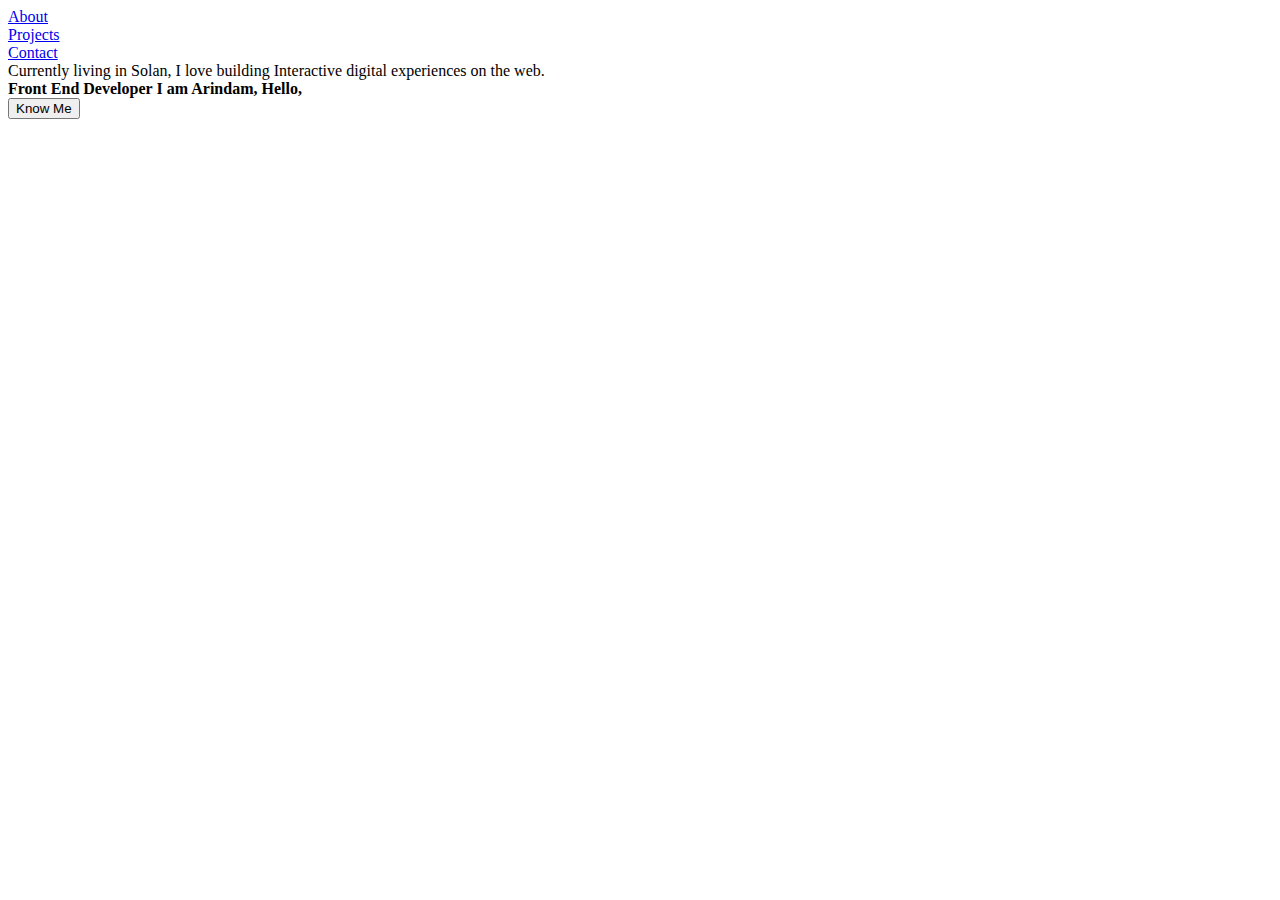
==== index.html @ 68d2d55a "Add files via upload" ====
<!DOCTYPE html>
<html>

<head>
    <meta charset="utf-8" />
    <meta name="viewport" content="initial-scale=1, width=device-width" />
    <link rel="stylesheet" href="./static/Main.css" />
</head>

<body>

    <div class="about-and-stuff-1">
        <div class="animation">
            <div class="about-1"><a href="About-me.html">About</a></div>
            <div class="projects-1"><a href="Projects.html">Projects</a></div>
            <div class="contact-1"><a href="Contact-me.html">Contact</a></div>
        </div>
    </div>

    <div class="main-frame-2">
        <div class="animation-2">
            <div class="main-text">
                <div class="currently-living-in-container">
                    <span>Currently living in Solan, I love building </span>
                    <span class="interactive">Interactive </span>
                    <span>digital experiences on the web.</span>
                </div>
                <b class="front-end-developer">Front End Developer</b>
                <b class="i-am-arindam-container">
                    <span>I am </span>
                    <span class="interactive">Arindam,</span>
                </b>
                <b class="hello">Hello,</b>
            </div>
        </div>
        <div class="know-me-position">
            <div class="animation-4">
                <button onclick="window.location.href='About-me.html';" class="up">Know Me</button>
            </div>
        </div>
    </div>
</body>

</html>
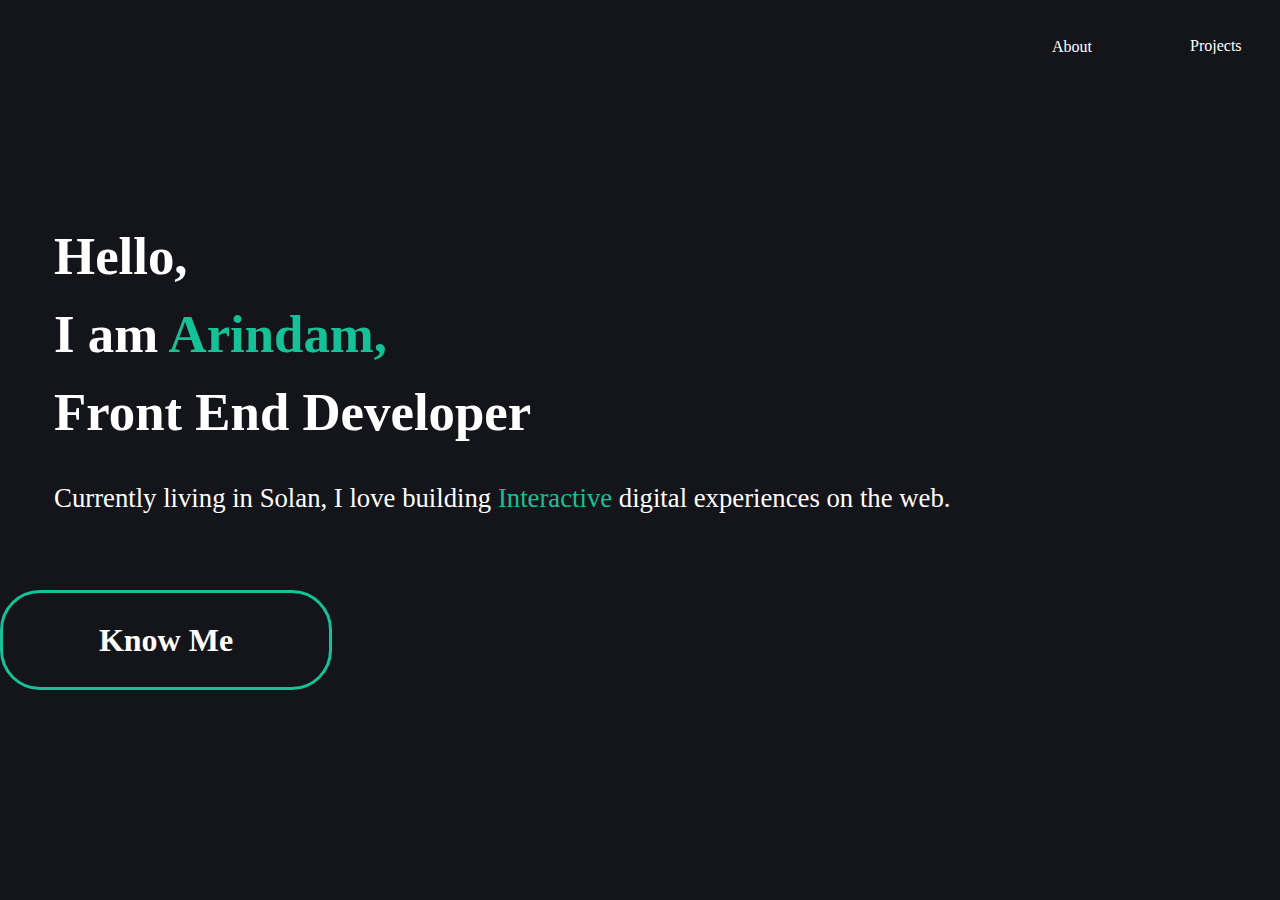
==== commit 04a5e893: "meta" ====
--- a/index.html
+++ b/index.html
@@ -3,7 +3,8 @@
 
 <head>
     <meta charset="utf-8" />
-    <meta name="viewport" content="initial-scale=1, width=device-width" />
+    <meta name="viewport" content="width=device-width, initial-scale=1.0">
+    <!-- <meta name="viewport" content="initial-scale=1, width=device-width" /> -->
     <link rel="stylesheet" href="./static/Main.css" />
 </head>
 
--- a/static/Main.css
+++ b/static/Main.css
@@ -0,0 +1,811 @@
+body 
+{
+  margin: 0;
+  line-height: normal;
+}
+
+*
+{
+  background-color: var(--color-bg);
+}
+.main-frame
+{
+  max-width: 100%;
+  max-height: fit-content;
+}
+
+:root {
+  /* fonts */
+  --font-montserrat: Montserrat;
+
+  /* font sizes */
+  --font-size-45xl: 3.3rem;
+  --font-size-5xl: 1.1rem;
+  --font-size-11xl: 1.1rem;
+
+  /* Colors */
+  --color-white: #fff;
+  --color-mediumaquamarine: #15c196;
+  --color-black: #000;
+  --color-bg: #14141b;
+}
+
+.header
+{
+  display: flex;
+}
+
+.about-and-stuff-1
+{
+  color: var(--color-mediumaquamarine);
+  display: flex;
+  flex-direction: row;
+  padding-left: 7rem;
+  right: 0;
+  bottom: 0;
+  top: 0;
+  max-width: 100%;
+  max-height: 100%;
+}
+
+.about-1 a
+{
+  position: relative;
+  color: white;
+  max-width: 100%;
+  top: 37.9px;
+  left: 940px;
+  font-family: var(--font-montserrat);
+}
+
+.projects-1 a
+{
+  position: relative;
+  color: white;
+  max-width: 100%;
+  max-height: 100%;
+  left: 1078px;
+  top: 19px;
+  font-family: var(--font-montserrat);
+}
+
+.contact-1 a
+{
+  position: relative;
+  color: white;
+  max-width: 100%;
+  max-height: 100%;
+  left: 77rem;
+  right: 0px;
+  top: 0px;
+  bottom: 0px;
+  font-family: var(--font-montserrat);
+}
+.sharma
+{
+  color: var(--color-mediumaquamarine);
+  position: relative;
+  max-width: 100%;
+  max-height: 100%;
+  left: 77px;
+  top: 32.5px;
+  right: auto;
+  font-family: var(--font-montserrat);
+  font-weight: 800;
+  font-style: normal;
+}
+.arindam
+{
+  color: var(--color-white);
+  position: relative;
+  max-width: 100%;
+  max-height: 100%;
+  right: 59px;
+  top: 32px;
+  font-family: var(--color-mediumaquamarine);
+  font-weight: 800;
+}
+
+.interactive 
+{
+  color: var(--color-mediumaquamarine);
+}
+
+.currently-living-in-container 
+{
+  position: absolute;
+  top: 16.06rem;
+  left: 0;
+  font-size: 1.67rem;
+}
+
+.front-end-developer, .i-am-arindam-container 
+{
+  position: absolute;
+  top: 9.75rem;
+  left: 0;
+}
+
+.i-am-arindam-container 
+{
+  top: 4.88rem;
+}
+
+.hello {
+  position: absolute;
+  top: 0;
+  right: 1;
+  left: 0;
+}
+
+.main-text {
+  position: absolute;
+  top: 10.75rem;
+  left: 3.38rem;
+  width: 81.5rem;
+  height: 18.5rem;
+  font-size: var(--font-size-45xl);
+}
+
+.button-child 
+{
+  position: absolute;
+  top: 0;
+  left: 0;
+  border-radius: 20px;
+  border: 1px solid var(--color-mediumaquamarine);
+  box-sizing: border-box;
+  width: 25rem;
+  height: 6.25rem;
+}
+
+.lets-get-in 
+{
+  position: absolute;
+  top: 2.38rem;
+  left: 6.31rem;
+  font-weight: 900;
+}
+
+.button 
+{
+  position: absolute;
+  top: 33.06rem;
+  left: 3.2rem;
+  width: 10rem;
+  height: 1.25rem;
+  font-size: 1.25rem;
+}
+
+.main-frame-2 
+{
+  position: relative;
+  background-color: #14141b;
+  width: 100%;
+  height: 40.6rem;
+  overflow: hidden;
+  text-align: center;
+  font-size: var(--font-size-11xl);
+  color: var(--color-white);
+  font-family: var(--font-montserrat);
+}
+
+.animation 
+{
+  animation: 3s anim-up ease-in none;
+}
+
+@keyframes anim-up {
+  0% {
+    opacity: 0;
+    transform: translateY(80%);
+  }
+  20% {
+    opacity: 0;
+  }
+  50% {
+    opacity: 1;
+    transform: translateY(0%);
+  }
+  100% {
+    opacity: 1;
+    transform: translateY(0%);
+  }
+}
+
+.animation-2 {
+  animation: 2s anim-zoom ease-out none;
+}
+
+@keyframes anim-zoom 
+{
+  0% {
+    opacity: 0;
+    transform: translateY(100%);
+  }
+  20% {
+    opacity: 0;
+  }
+  50% {
+    opacity: 1;
+    transform: translateY(0%);
+  }
+  100% {
+    opacity: 1;
+    transform: translateY(0%);
+  }
+}
+
+.animation-3 
+{
+  animation: 2s anim-lineup ease-out none;
+}
+
+@keyframes anim-lineup {
+  0% {
+    opacity: 0;
+    transform: translateX(1.1rem);
+  }
+  20% {
+    opacity: 0;
+  }
+  50% {
+    opacity: 1;
+    transform: translateX(0%);
+  }
+  100% {
+    opacity: 1;
+    transform: translateX(0%);
+  }
+}
+
+a 
+{
+  color: #ffffff;
+  position: relative;
+  text-decoration: none;
+}
+
+a::before 
+{
+  content: '';
+  position: absolute;
+  width: 100%;
+  height: 4px;
+  border-radius: 4px;
+  background-color: #15c196;
+  bottom: 0;
+  left: 0;
+  transform-origin: right;
+  transform: scaleX(0);
+  transition: transform .3s ease-in-out;
+}
+
+a:hover::before 
+{
+  transform-origin: left;
+  transform: scaleX(1);
+}
+
+.know-me-position
+{
+  max-width: 100%;
+  max-height: 100%;
+  padding-top: 29rem;
+  padding-right: 66rem;
+}
+.up:hover,
+.up:focus 
+{
+  box-shadow: inset 0 -4.25em 0 0 var(--color-mediumaquamarine);
+}
+
+/*---------------------------------------------------------------------------------------------------*/
+
+/*About Me Section*/
+
+body {
+  margin: 0;
+  line-height: normal;
+}
+
+:root {
+  /* fonts */
+  --font-montserrat: Montserrat;
+
+  /* font sizes */
+  --font-size-13xl: 2rem;
+  --font-size-5xl: 1.5rem;
+  --font-size-77xl: 6rem;
+
+  /* Colors */
+  --color-white: #fff;
+  --color-mediumaquamarine: #15c196;
+
+  /* Border radiuses */
+  --br-26xl: 45px;
+}
+
+.projects-position
+{
+  position: absolute;
+  max-width: 100%;
+  max-height: 100%;
+  left: 53rem;
+  bottom: 0;
+  top: 0.1rem;
+}
+
+.home-position
+{
+  position: inherit;
+  max-width: 100%;
+  max-height: 100%;
+  left: 2rem;
+}
+
+.contact,
+.home,
+.projects {
+  position: absolute;
+  top: 0;
+  font-weight: 300;
+  max-width: 100%;
+  max-height: 5rem;
+}
+.home {
+  left: 0;
+  top: 0;
+  color: white;
+}
+.contact,
+.projects 
+{
+  left: 16.81rem;
+  right: 0;
+  color: white;
+}
+.contact {
+  left: 34.94rem;
+  color: white;
+}
+
+.about-and-stuff,
+.header 
+{
+  position: absolute;
+  width: 50.88rem;
+  height: 0.81rem;
+  align-self: center;
+}
+
+.about-and-stuff 
+{
+  top: 0;
+  left: 0;
+}
+
+.header 
+{
+  top: 2rem;
+  left: 27.5rem;
+  align-self: center;
+}
+
+.me 
+{
+  color: var(--color-mediumaquamarine);
+}
+
+.about-me1 
+{
+  position: relative;
+  top: 0.38rem;
+  left: 0;
+  display: inline-block;
+  width: 34.25rem;
+  height: 5.81rem;
+}
+
+.arindam
+{
+  margin-block-start: 0;
+  margin-block-end: 15px;
+}
+
+.sharma 
+{
+  margin: 0;
+  margin-block-end: 20px;
+  padding-right: 10rem;
+  top: 0;
+  max-width: 100%;
+}
+
+.arindam-sharma 
+{
+  top: 0rem;
+  bottom: 0;
+  left: 1rem;
+  opacity: 0.0; /*opacity 0 hai isko 0.03 krne pe dikhega*/
+  max-width: 100%;
+  max-height: 100%;
+}
+
+.about-me 
+{
+  position: absolute;
+  top: 20.56rem;
+  left: 50.94rem;
+  width: 34.25rem;
+  height: 16rem;
+  font-size: var(--font-size-77xl);
+}
+
+.about-me2 
+{
+  position: relative;
+  top: 1;
+  left: 0;
+  max-height: 100%;
+  max-width: 100%;
+  margin: auto;
+}
+
+.i-am-second-container 
+{
+  position: relative;
+  top: 0.25rem;
+  left: 65px;
+  font-size: var(--font-size-5xl);
+  font-weight: 100;
+  font-style: normal;
+}
+
+.info 
+{
+  position: relative;
+  top: 9.94rem;
+  left: 9.1rem;
+  width: 35.56rem;
+  height: 29.38rem;
+  text-align: left;
+  font-size: 2rem;
+}
+
+button 
+{
+  position: relative;
+  background:none;
+  top: 4.5rem;
+  left: 0rem;
+  width: 20.75rem;
+  height: 6.25rem;
+  font-size: var(--font-size-13xl);
+  font-family: var(--font-montserrat);
+  color: var(--color-white);
+  animation: .4s anim-colorchange ease-in-out none;
+  font-weight: 700;
+  border-radius: 40px;
+  transition: .4s ease-in;
+  border-color: #15c196;
+  border: solid var(--color-mediumaquamarine);
+  z-index: 0;
+}
+
+button::before,
+button::after
+{
+  position: absolute;
+  content: "";
+}
+
+.btn-1:hover
+{
+  box-shadow: inset -10em 0 0 0
+  #15c196, inset 10em 0 0 0 #15c196;  
+}
+
+.main-frame {
+  position: relative;
+  background-color: #14141b;
+  width: 100%;
+  height: 45.5rem;
+  overflow: hidden;
+  text-align: center;
+  font-size: var(--font-size-5xl);
+  color: var(--color-white);
+  font-family: var(--font-montserrat);
+}
+
+.animation-4 
+{
+  animation: 1s anim-upp ease-out none;
+}
+
+@keyframes anim-upp 
+{
+  0% {
+    opacity: 0;
+    transform: translateX(5%);
+  }
+  20% {
+    opacity: 0;
+  }
+  50% {
+    opacity: 1;
+    transform: translateX(0%);
+  }
+  100% {
+    opacity: 1;
+    transform: translateX(0%);
+  }
+}
+
+.slide:hover,
+.slide:focus 
+{
+  box-shadow: inset 11.5em 0 0 0 var(--color-mediumaquamarine);
+}
+
+/*---------------------------------------------------------------------------------------------------*/
+
+/*Contact Me*/
+
+.contact,
+.home,
+.projects {
+  position: absolute;
+  top: 0;
+  font-weight: 300;
+}
+.home {
+  left: 0;
+}
+.contact,
+.projects {
+  left: 17.44rem;
+}
+.contact {
+  left: 34.94rem;
+}
+.about-and-stuff,
+.header {
+  position: absolute;
+  width: 40.88rem;
+  height: 1.81rem;
+}
+.about-and-stuff {
+  top: 0;
+  left: 0;
+}
+.header {
+  top: 2.81rem;
+  left: 24.56rem;
+}
+.lets-get-in {
+  position: absolute;
+  top: 0;
+  left: 0;
+  font-weight: 600;
+}
+.either-by {
+  color: #a7a7a7;
+}
+.span {
+  color: var(--color-white);
+}
+.email {
+  color: var(--color-mediumaquamarine);
+}
+.either-by-email-or-through-my {
+  margin: 0;
+}
+.social-media {
+  margin: 0;
+  color: var(--color-mediumaquamarine);
+}
+.either-by-email-container {
+  position: absolute;
+  top: 3.38rem;
+  left: 0;
+  font-weight: 500;
+  text-align: left;
+  color: #a2a2a2;
+}
+.lets-get-in-touch {
+  position: absolute;
+  top: 18.63rem;
+  left: 9.44rem;
+  width: 22.94rem;
+  height: 7rem;
+}
+.location {
+  font-weight: 600;
+}
+.location-waknaghat-himachal-container {
+  position: absolute;
+  top: 0;
+  left: 0;
+}
+.email-arindamsharma693gmail,
+.phone-8580705992 {
+  position: absolute;
+  top: 3.56rem;
+  left: 0;
+}
+.phone-8580705992 {
+  top: 7.13rem;
+}
+.language-english-hindi-container {
+  position: absolute;
+  top: 10.69rem;
+  left: 0;
+}
+.location-and-stuff {
+  position: absolute;
+  top: 18.0rem;
+  left: 48rem;
+  width: 30.81rem;
+  height: 12.5rem;
+  text-align: left;
+}
+.contact-me1 {
+  position: absolute;
+  top: 0;
+  left: 0;
+  background-color: #14141b;
+  width: 90rem;
+  height: 64rem;
+  overflow: hidden;
+}
+.contact-me {
+  position: relative;
+  width: 100%;
+  height: 64rem;
+  text-align: center;
+  font-size: var(--font-size-5xl);
+  color: var(--color-white);
+  font-family: var(--font-montserrat);
+}
+
+.pulse:hover, 
+.pulse:focus {
+  animation: pulse 1s;
+  box-shadow: 0 0 0 2em transparent;
+}
+
+@keyframes pulse 
+{
+  0% 
+  { 
+    box-shadow: 0 0 0 0 var(--color-mediumaquamarine); 
+  }
+  
+}
+.btn-pulse-position
+{
+  max-height: 100%;
+  max-height: 100%;
+  padding-top: 31rem;
+  padding-right: 3rem;
+}
+
+.main-frame-1 
+{
+  position: relative;
+  background-color: #14141b;
+  width: 100%;
+  height: 45.5rem;
+  overflow: hidden;
+  text-align: center;
+  font-size: var(--font-size-5xl);
+  color: var(--color-white);
+  font-family: var(--font-montserrat);
+}
+
+/*---------------------------------------------------------------------------------------------------*/
+
+/*Projects Page*/
+
+
+.projects2 {
+  color: #15c196;
+}
+.my-projects {
+  position: absolute;
+  top: 7.5rem;
+  left: 19.5rem;
+  font-weight: 800;
+  text-align: left;
+}
+.about,
+.contact,
+.home {
+  position: absolute;
+  top: 0;
+  font-weight: 300;
+}
+.home {
+  left: 0;
+}
+.about,
+.contact {
+  left: 18.13rem;
+}
+.contact {
+  left: 36.19rem;
+}
+.about-and-stuff,
+.header {
+  position: absolute;
+  width: 42.13rem;
+  height: 1.81rem;
+}
+.about-and-stuff {
+  top: 0;
+  left: 0;
+  position: relative;
+}
+.header {
+  top: 2.81rem;
+  left: 8.4rem;
+  font-size: var(--font-size-5xl);
+}
+.welcome-to-my {
+  margin: 0;
+  align-self: center;
+}
+.welcome-to-my-container {
+  position: absolute;
+  top: 12.94rem;
+  left: 0.88rem;
+  right: 31rem;
+  font-size: 1.25rem;
+}
+.projects1 {
+  position: absolute;
+  top: 0;
+  left: 0;
+  background-color: #14141b;
+  width: 90rem;
+  height: 64rem;
+  overflow: hidden;
+}
+.projects {
+  position: relative;
+  width: 100%;
+  height: 64rem;
+  text-align: center;
+  font-size: 2.5rem;
+  color: var(--color-white);
+  font-family: var(--font-montserrat);
+}
+
+.animation-5
+{
+  transition: 3s anim-lineupsmooth ease-in-out none;
+}
+
+@keyframes anim-lineupsmooth 
+{
+  0%
+  {
+    opacity: 0;
+    transform: translateY(10%);
+  }  
+  20%
+  {
+    opacity: 0;
+  }
+  50%
+  {
+    opacity: 1;
+    transform: translateY(0%);
+  }
+  100%
+  {
+    opacity: 1;
+    transform: translateY(0%);
+  }
+}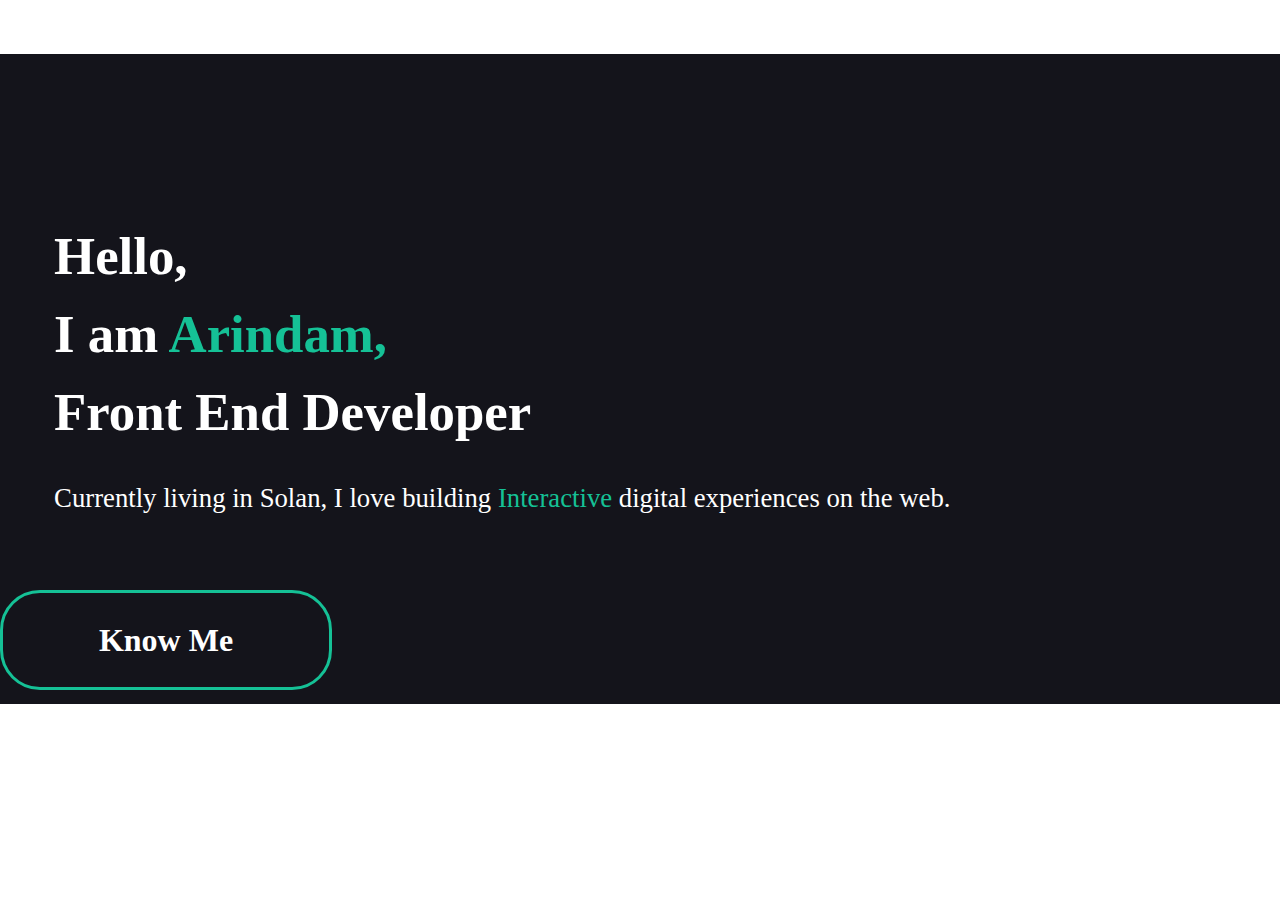
==== commit 92b00f4d: "main" ====
--- a/index.html
+++ b/index.html
@@ -4,7 +4,6 @@
 <head>
     <meta charset="utf-8" />
     <meta name="viewport" content="width=device-width, initial-scale=1.0">
-    <!-- <meta name="viewport" content="initial-scale=1, width=device-width" /> -->
     <link rel="stylesheet" href="./static/Main.css" />
 </head>
 
--- a/static/Main.css
+++ b/static/Main.css
@@ -1,17 +1,24 @@
-body 
-{
-  margin: 0;
-  line-height: normal;
-}
-
-*
-{
-  background-color: var(--color-bg);
-}
-.main-frame
-{
-  max-width: 100%;
-  max-height: fit-content;
+@media only screen and (max-width: 600px) 
+{  
+  body 
+  {
+    margin: 0;
+    line-height: normal;
+  }
+}
+
+@media only screen and (max-width: 600px)
+{
+  *
+  {
+    box-sizing: border-box;
+    background-color: var(--color-bg);
+  }
+  .main-frame
+  {
+    max-width: 100%;
+    max-height: fit-content;
+  }
 }
 
 :root {
@@ -45,7 +52,7 @@
   bottom: 0;
   top: 0;
   max-width: 100%;
-  max-height: 100%;
+  max-height: auto;
 }
 
 .about-1 a
@@ -53,6 +60,7 @@
   position: relative;
   color: white;
   max-width: 100%;
+  max-height: auto;
   top: 37.9px;
   left: 940px;
   font-family: var(--font-montserrat);
@@ -63,7 +71,7 @@
   position: relative;
   color: white;
   max-width: 100%;
-  max-height: 100%;
+  max-height: auto;
   left: 1078px;
   top: 19px;
   font-family: var(--font-montserrat);
@@ -74,7 +82,7 @@
   position: relative;
   color: white;
   max-width: 100%;
-  max-height: 100%;
+  max-height: auto;
   left: 77rem;
   right: 0px;
   top: 0px;
@@ -86,7 +94,7 @@
   color: var(--color-mediumaquamarine);
   position: relative;
   max-width: 100%;
-  max-height: 100%;
+  max-height: auto;
   left: 77px;
   top: 32.5px;
   right: auto;
@@ -99,7 +107,7 @@
   color: var(--color-white);
   position: relative;
   max-width: 100%;
-  max-height: 100%;
+  max-height: auto;
   right: 59px;
   top: 32px;
   font-family: var(--color-mediumaquamarine);
@@ -157,6 +165,8 @@
   box-sizing: border-box;
   width: 25rem;
   height: 6.25rem;
+  max-width: 100%;
+  max-height: auto;
 }
 
 .lets-get-in 
@@ -290,7 +300,7 @@
 .know-me-position
 {
   max-width: 100%;
-  max-height: 100%;
+  max-height: auto;
   padding-top: 29rem;
   padding-right: 66rem;
 }
@@ -330,7 +340,7 @@
 {
   position: absolute;
   max-width: 100%;
-  max-height: 100%;
+  max-height: auto;
   left: 53rem;
   bottom: 0;
   top: 0.1rem;
@@ -340,7 +350,7 @@
 {
   position: inherit;
   max-width: 100%;
-  max-height: 100%;
+  max-height: auto;
   left: 2rem;
 }
 
@@ -429,7 +439,7 @@
   left: 1rem;
   opacity: 0.0; /*opacity 0 hai isko 0.03 krne pe dikhega*/
   max-width: 100%;
-  max-height: 100%;
+  max-height: auto;
 }
 
 .about-me 
@@ -447,7 +457,7 @@
   position: relative;
   top: 1;
   left: 0;
-  max-height: 100%;
+  max-height: auto;
   max-width: 100%;
   margin: auto;
 }
@@ -685,8 +695,8 @@
 }
 .btn-pulse-position
 {
-  max-height: 100%;
-  max-height: 100%;
+  max-height: auto;
+  max-height: auto;
   padding-top: 31rem;
   padding-right: 3rem;
 }
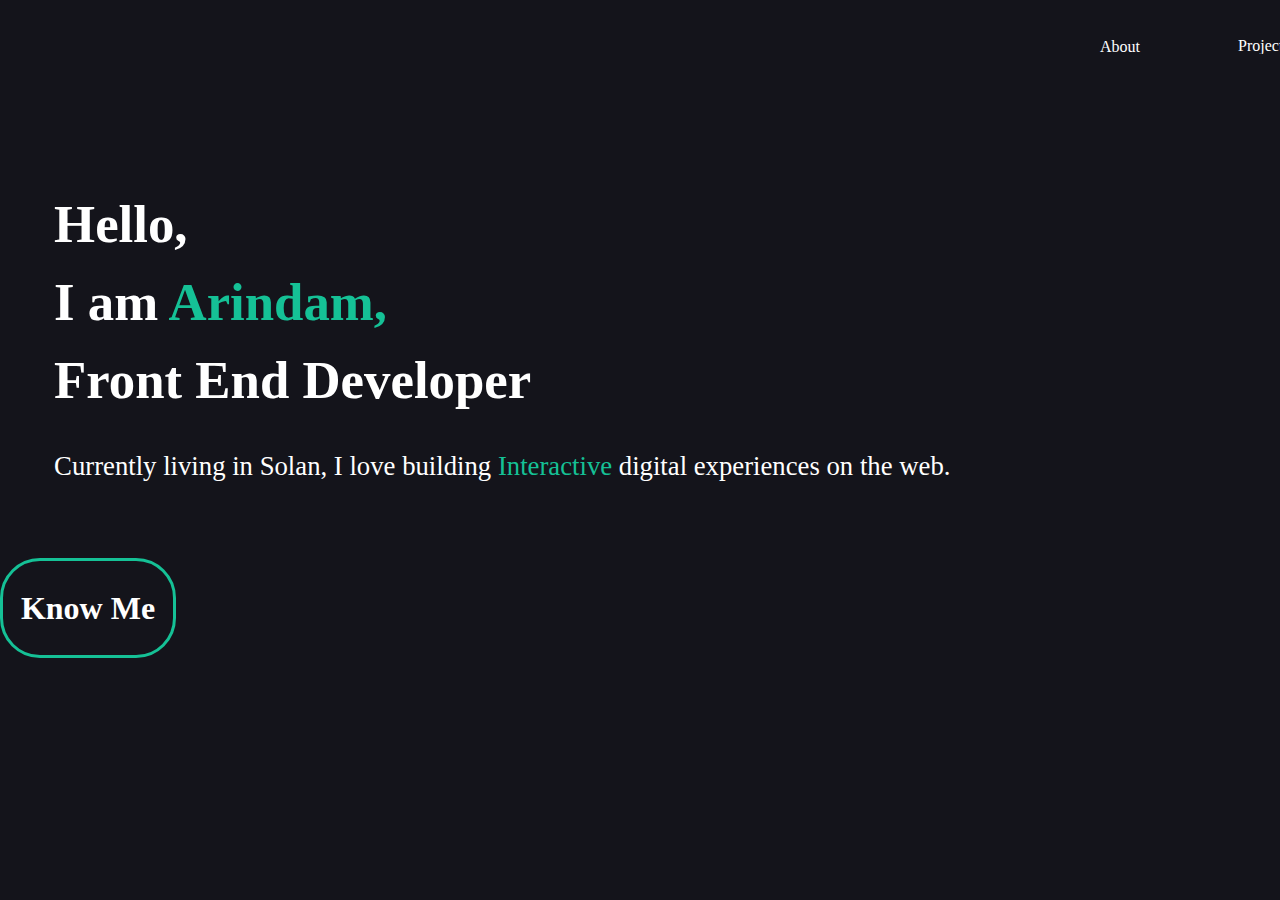
==== commit 5e6cc0e9: "main" ====
--- a/index.html
+++ b/index.html
@@ -3,7 +3,7 @@
 
 <head>
     <meta charset="utf-8" />
-    <meta name="viewport" content="width=device-width, initial-scale=1.0">
+    <meta name="viewport" content="width=device-width, initial-scale=1.0" shirnktofit="none">
     <link rel="stylesheet" href="./static/Main.css" />
 </head>
 
--- a/static/Main.css
+++ b/static/Main.css
@@ -7,8 +7,6 @@
   }
 }
 
-@media only screen and (max-width: 600px)
-{
   *
   {
     box-sizing: border-box;
@@ -17,9 +15,9 @@
   .main-frame
   {
     max-width: 100%;
+    max-height: auto;
     max-height: fit-content;
   }
-}
 
 :root {
   /* fonts */
@@ -40,6 +38,8 @@
 .header
 {
   display: flex;
+  max-width: 100%;
+  max-height: auto;
 }
 
 .about-and-stuff-1
@@ -47,7 +47,7 @@
   color: var(--color-mediumaquamarine);
   display: flex;
   flex-direction: row;
-  padding-left: 7rem;
+  padding-left: 10rem;
   right: 0;
   bottom: 0;
   top: 0;
@@ -122,6 +122,7 @@
 .currently-living-in-container 
 {
   position: absolute;
+  z-index: 1;
   top: 16.06rem;
   left: 0;
   font-size: 1.67rem;
@@ -148,7 +149,7 @@
 
 .main-text {
   position: absolute;
-  top: 10.75rem;
+  top: 8.75rem;
   left: 3.38rem;
   width: 81.5rem;
   height: 18.5rem;
@@ -198,6 +199,7 @@
   font-size: var(--font-size-11xl);
   color: var(--color-white);
   font-family: var(--font-montserrat);
+  z-index: 1;
 }
 
 .animation 
@@ -300,9 +302,9 @@
 .know-me-position
 {
   max-width: 100%;
-  max-height: auto;
-  padding-top: 29rem;
-  padding-right: 66rem;
+  max-height: 100%;
+  padding-top: 27rem;
+  padding-right: 69rem;
 }
 .up:hover,
 .up:focus 
@@ -501,6 +503,9 @@
   border-color: #15c196;
   border: solid var(--color-mediumaquamarine);
   z-index: 0;
+  max-width: 100%;
+  max-height: auto;
+  overflow: hidden;
 }
 
 button::before,
@@ -512,11 +517,199 @@
 
 .btn-1:hover
 {
-  box-shadow: inset -10em 0 0 0
-  #15c196, inset 10em 0 0 0 #15c196;  
+  box-shadow: inset -10em 1 0 1
+  #15c196, inset 10em 1 0 1 #15c196;
 }
 
 .main-frame {
+  position: relative;
+  background-color: #14141b;
+  width: 100%;
+  max-width: 100%;
+  max-height: auto;
+  height: 45.5rem;
+  overflow: hidden;
+  text-align: center;
+  font-size: var(--font-size-5xl);
+  color: var(--color-white);
+  font-family: var(--font-montserrat);
+}
+
+.animation-4 
+{
+  animation: 1s anim-upp ease-out none;
+}
+
+@keyframes anim-upp 
+{
+  0% {
+    opacity: 0;
+    transform: translateX(5%);
+  }
+  20% {
+    opacity: 0;
+  }
+  50% {
+    opacity: 1;
+    transform: translateX(0%);
+  }
+  100% {
+    opacity: 1;
+    transform: translateX(0%);
+  }
+}
+
+.slide:hover,
+.slide:focus
+{
+  box-shadow: inset 11.5em 0 0 0 var(--color-mediumaquamarine);
+}
+
+/*---------------------------------------------------------------------------------------------------*/
+
+/*Contact Me*/
+
+.contact,
+.home,
+.projects {
+  position: absolute;
+  top: 0;
+  font-weight: 300;
+}
+.home {
+  left: 0;
+}
+.contact,
+.projects {
+  left: 17.44rem;
+}
+.contact {
+  left: 34.94rem;
+}
+.about-and-stuff,
+.header {
+  position: absolute;
+  width: 40.88rem;
+  height: 1.81rem;
+}
+.about-and-stuff {
+  top: 0;
+  left: 0;
+}
+.header {
+  top: 2.81rem;
+  left: 24.56rem;
+}
+.lets-get-in {
+  position: absolute;
+  top: 0;
+  left: 0;
+  font-weight: 600;
+}
+.either-by {
+  color: #a7a7a7;
+}
+.span {
+  color: var(--color-white);
+}
+.email {
+  color: var(--color-mediumaquamarine);
+}
+.either-by-email-or-through-my {
+  margin: 0;
+}
+.social-media {
+  margin: 0;
+  color: var(--color-mediumaquamarine);
+}
+.either-by-email-container {
+  position: absolute;
+  top: 3.38rem;
+  left: 0;
+  font-weight: 500;
+  text-align: left;
+  color: #a2a2a2;
+}
+.lets-get-in-touch {
+  position: absolute;
+  top: 18.63rem;
+  left: 9.44rem;
+  width: 22.94rem;
+  height: 7rem;
+}
+.location {
+  font-weight: 600;
+}
+.location-waknaghat-himachal-container {
+  position: absolute;
+  top: 0;
+  left: 0;
+}
+.email-arindamsharma693gmail,
+.phone-8580705992 {
+  position: absolute;
+  top: 3.56rem;
+  left: 0;
+}
+.phone-8580705992 {
+  top: 7.13rem;
+}
+.language-english-hindi-container {
+  position: absolute;
+  top: 10.69rem;
+  left: 0;
+}
+.location-and-stuff {
+  position: absolute;
+  top: 18.0rem;
+  left: 48rem;
+  width: 30.81rem;
+  height: 12.5rem;
+  text-align: left;
+}
+.contact-me1 {
+  position: absolute;
+  top: 0;
+  left: 0;
+  background-color: #14141b;
+  width: 90rem;
+  height: 64rem;
+  overflow: hidden;
+}
+.contact-me {
+  position: relative;
+  width: 100%;
+  height: 64rem;
+  text-align: center;
+  font-size: var(--font-size-5xl);
+  color: var(--color-white);
+  font-family: var(--font-montserrat);
+}
+
+.pulse:hover, 
+.pulse:focus {
+  animation: pulse 1s;
+  box-shadow: 0 0 0 2em transparent;
+}
+
+@keyframes pulse 
+{
+  0% 
+  { 
+    box-shadow: 0 0 0 0 var(--color-mediumaquamarine); 
+  }
+  
+}
+.btn-pulse-position
+{
+  max-height: auto;
+  max-height: auto;
+  padding-top: 31rem;
+  padding-right: 3rem;
+}
+
+.main-frame-1 
+{
   position: relative;
   background-color: #14141b;
   width: 100%;
@@ -528,192 +721,6 @@
   font-family: var(--font-montserrat);
 }
 
-.animation-4 
-{
-  animation: 1s anim-upp ease-out none;
-}
-
-@keyframes anim-upp 
-{
-  0% {
-    opacity: 0;
-    transform: translateX(5%);
-  }
-  20% {
-    opacity: 0;
-  }
-  50% {
-    opacity: 1;
-    transform: translateX(0%);
-  }
-  100% {
-    opacity: 1;
-    transform: translateX(0%);
-  }
-}
-
-.slide:hover,
-.slide:focus 
-{
-  box-shadow: inset 11.5em 0 0 0 var(--color-mediumaquamarine);
-}
-
-/*---------------------------------------------------------------------------------------------------*/
-
-/*Contact Me*/
-
-.contact,
-.home,
-.projects {
-  position: absolute;
-  top: 0;
-  font-weight: 300;
-}
-.home {
-  left: 0;
-}
-.contact,
-.projects {
-  left: 17.44rem;
-}
-.contact {
-  left: 34.94rem;
-}
-.about-and-stuff,
-.header {
-  position: absolute;
-  width: 40.88rem;
-  height: 1.81rem;
-}
-.about-and-stuff {
-  top: 0;
-  left: 0;
-}
-.header {
-  top: 2.81rem;
-  left: 24.56rem;
-}
-.lets-get-in {
-  position: absolute;
-  top: 0;
-  left: 0;
-  font-weight: 600;
-}
-.either-by {
-  color: #a7a7a7;
-}
-.span {
-  color: var(--color-white);
-}
-.email {
-  color: var(--color-mediumaquamarine);
-}
-.either-by-email-or-through-my {
-  margin: 0;
-}
-.social-media {
-  margin: 0;
-  color: var(--color-mediumaquamarine);
-}
-.either-by-email-container {
-  position: absolute;
-  top: 3.38rem;
-  left: 0;
-  font-weight: 500;
-  text-align: left;
-  color: #a2a2a2;
-}
-.lets-get-in-touch {
-  position: absolute;
-  top: 18.63rem;
-  left: 9.44rem;
-  width: 22.94rem;
-  height: 7rem;
-}
-.location {
-  font-weight: 600;
-}
-.location-waknaghat-himachal-container {
-  position: absolute;
-  top: 0;
-  left: 0;
-}
-.email-arindamsharma693gmail,
-.phone-8580705992 {
-  position: absolute;
-  top: 3.56rem;
-  left: 0;
-}
-.phone-8580705992 {
-  top: 7.13rem;
-}
-.language-english-hindi-container {
-  position: absolute;
-  top: 10.69rem;
-  left: 0;
-}
-.location-and-stuff {
-  position: absolute;
-  top: 18.0rem;
-  left: 48rem;
-  width: 30.81rem;
-  height: 12.5rem;
-  text-align: left;
-}
-.contact-me1 {
-  position: absolute;
-  top: 0;
-  left: 0;
-  background-color: #14141b;
-  width: 90rem;
-  height: 64rem;
-  overflow: hidden;
-}
-.contact-me {
-  position: relative;
-  width: 100%;
-  height: 64rem;
-  text-align: center;
-  font-size: var(--font-size-5xl);
-  color: var(--color-white);
-  font-family: var(--font-montserrat);
-}
-
-.pulse:hover, 
-.pulse:focus {
-  animation: pulse 1s;
-  box-shadow: 0 0 0 2em transparent;
-}
-
-@keyframes pulse 
-{
-  0% 
-  { 
-    box-shadow: 0 0 0 0 var(--color-mediumaquamarine); 
-  }
-  
-}
-.btn-pulse-position
-{
-  max-height: auto;
-  max-height: auto;
-  padding-top: 31rem;
-  padding-right: 3rem;
-}
-
-.main-frame-1 
-{
-  position: relative;
-  background-color: #14141b;
-  width: 100%;
-  height: 45.5rem;
-  overflow: hidden;
-  text-align: center;
-  font-size: var(--font-size-5xl);
-  color: var(--color-white);
-  font-family: var(--font-montserrat);
-}
-
 /*---------------------------------------------------------------------------------------------------*/
 
 /*Projects Page*/
@@ -818,4 +825,4 @@
     opacity: 1;
     transform: translateY(0%);
   }
-}+}
